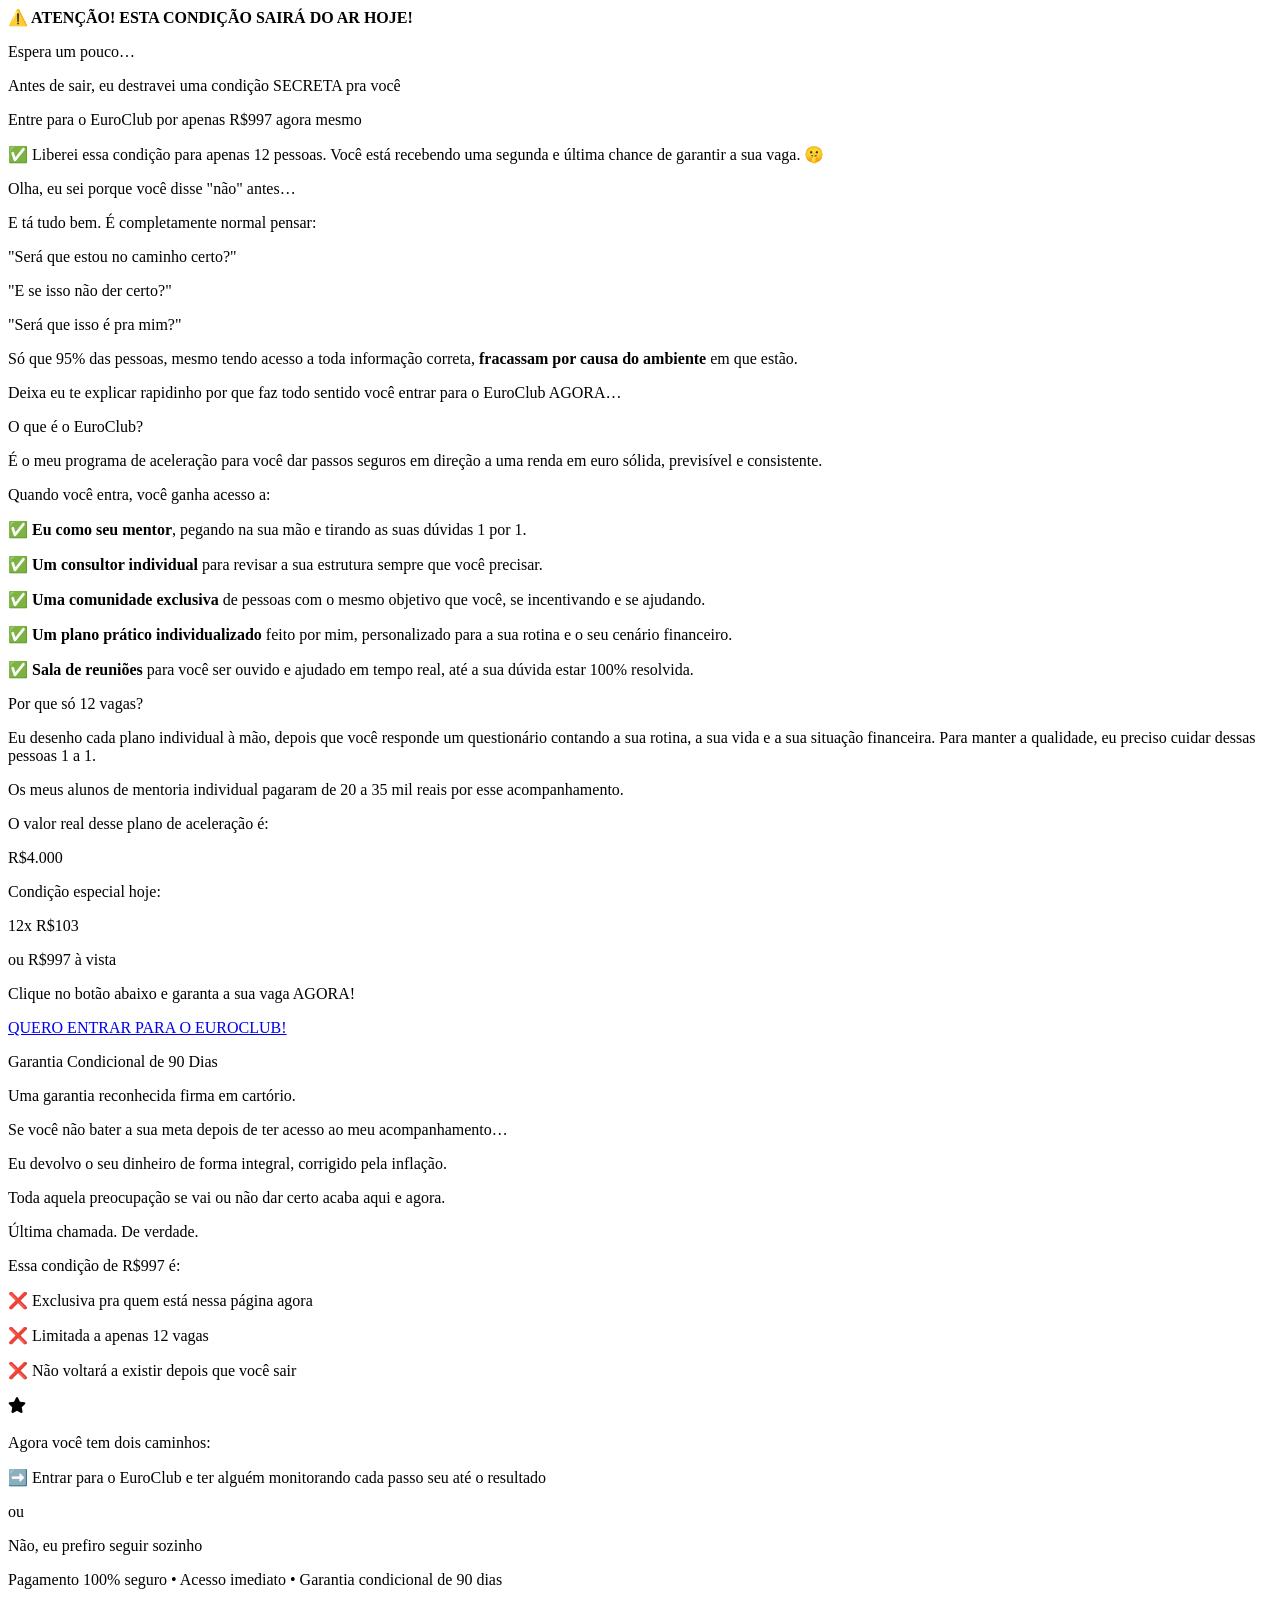
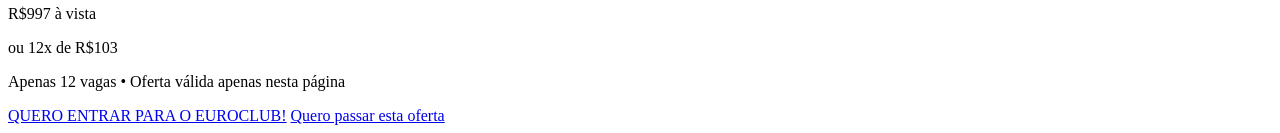
==== downsell-euroclub/index.html @ a7b3fa37 "Add downsell EuroClub landing page Initial commit of the downsell EuroClub landing page with trackin" ====
<!DOCTYPE html>
<html lang="pt-BR">
<head>
<meta charset="UTF-8">
<meta name="viewport" content="width=device-width, initial-scale=1.0, viewport-fit=cover">
<title>Downsell EuroClub – Rian Medeiros</title>
<meta name="robots" content="noindex, nofollow">

<link rel="preconnect" href="https://fonts.googleapis.com">
<link rel="preconnect" href="https://fonts.gstatic.com" crossorigin>
<link rel="stylesheet" href="https://fonts.googleapis.com/css2?family=Montserrat:wght@500;600;700&family=Oswald:wght@400;500&family=Roboto+Flex:wght@400&display=swap">

<link rel="stylesheet" href="css/styles.css">

<!-- VK Digital Pixel Code -->

<script>
!function(w,d,c,u){
  (w.vkPixelSales=w.vkPixelSales||{_q:[]})._q.push(['init',c]);
  (w.vkPageViewPixel=w.vkPageViewPixel||{_q:[]})._q.push(['init',c,'page_view']);
  ['https://cf.vkdigital.com.br/sales_pixel.js?v=56','https://cf.vkdigital.com.br/event_pageview.js'].forEach(function(src,i){
    var s=d.createElement('script');
    s.src=src;
    s.async=1;
    if(i===0) {
      s.setAttribute('data-no-xcod-url','');
    }
    d.head.appendChild(s);
  });
}(window,document,'pC5X2pPIayW44SBvenfb');
</script>

<script async="true">
  (function(w, d, s, u) {
    w.vkPixel = w.vkPixel || { _q: [] };
    w.vkPixel._q.push(['init', 'pC5X2pPIayW44SBvenfb']);
    var js = d.createElement(s);
    js.src = u;
    js.async = true;
    d.head.appendChild(js);
  })(window, document, 'script', 'https://cf.vkdigital.com.br/pixel.js?v=55');
  </script>

<!-- End VK Digital Pixel Code -->

<!-- Meta Pixel Code -->
<script>
!function(f,b,e,v,n,t,s)
{if(f.fbq)return;n=f.fbq=function(){n.callMethod?
n.callMethod.apply(n,arguments):n.queue.push(arguments)};
if(!f._fbq)f._fbq=n;n.push=n;n.loaded=!0;n.version='2.0';
n.queue=[];t=b.createElement(e);t.async=!0;
t.src=v;s=b.getElementsByTagName(e)[0];
s.parentNode.insertBefore(t,s)}(window, document,'script',
'https://connect.facebook.net/en_US/fbevents.js');
fbq('init', '912832049984658');
fbq('track', 'PageView');
</script>
<noscript><img height="1" width="1" style="display:none"
src="https://www.facebook.com/tr?id=912832049984658&ev=PageView&noscript=1"
/></noscript>
<!-- End Meta Pixel Code -->

<!-- Meta Pixel Code -->
<script>
!function(f,b,e,v,n,t,s)
{if(f.fbq)return;n=f.fbq=function(){n.callMethod?
n.callMethod.apply(n,arguments):n.queue.push(arguments)};
if(!f._fbq)f._fbq=n;n.push=n;n.loaded=!0;n.version='2.0';
n.queue=[];t=b.createElement(e);t.async=!0;
t.src=v;s=b.getElementsByTagName(e)[0];
s.parentNode.insertBefore(t,s)}(window, document,'script',
'https://connect.facebook.net/en_US/fbevents.js');
fbq('init', '1384247650318636');
fbq('track', 'PageView');
</script>
<noscript><img height="1" width="1" style="display:none"
src="https://www.facebook.com/tr?id=1384247650318636&ev=PageView&noscript=1"
/></noscript>
<!-- End Meta Pixel Code -->

</head>
<body>

<!-- Faixa vermelha -->
<div class="aviso-topo">
	<strong>⚠️ ATENÇÃO! ESTA CONDIÇÃO SAIRÁ DO AR HOJE!</strong>
</div>

<!-- Hero -->
<section class="hero">
	<div class="hero-inner">
		<p class="hero-linha1">Espera um pouco…</p>
		<p class="hero-linha2"><span class="cor-verde">Antes de sair,</span> eu destravei uma condição <span class="cor-laranja destaque-grande">SECRETA</span> pra você</p>
		<p class="hero-linha3">Entre para o <span class="cor-verde">EuroClub</span> por <span class="sublinhado cor-laranja">apenas R$997</span> agora mesmo</p>

		<div class="box-verde">
			<p>✅ Liberei essa condição para apenas 12 pessoas. Você está recebendo uma segunda e última chance de garantir a sua vaga. 🤫</p>
		</div>
	</div>
</section>

<!-- Conteúdo principal -->
<section class="conteudo">

	<p class="titulo-md">Olha, eu sei porque você disse "não" antes…</p>
	<p class="subtitulo-md">E tá tudo bem. É completamente normal pensar:</p>
	<p class="frase-cinza">"Será que estou no caminho certo?"</p>
	<p class="frase-cinza">"E se isso não der certo?"</p>
	<p class="frase-cinza mb-16">"Será que isso é pra mim?"</p>
	<p class="texto-md texto-inicio">Só que 95% das pessoas, mesmo tendo acesso a toda informação correta, <strong class="cor-laranja">fracassam por causa do ambiente</strong> em que estão.</p>
	<p class="texto-corpo mb-60">Deixa eu te explicar rapidinho por que faz todo sentido você entrar para o EuroClub AGORA…</p>
	<p class="titulo-md">O que é o EuroClub?</p>

	<div class="lista-checks">
		<p class="check-item texto-inicio">É o meu programa de aceleração para você dar passos seguros em direção a uma renda em euro sólida, previsível e consistente.</p>
		<p class="check-item texto-inicio">Quando você entra, você ganha acesso a:</p>
		<p class="check-item">✅ <strong>Eu como seu mentor</strong>, pegando na sua mão e tirando as suas dúvidas 1 por 1.</p>
		<p class="check-item">✅ <strong>Um consultor individual</strong> para revisar a sua estrutura sempre que você precisar.</p>
		<p class="check-item">✅ <strong>Uma comunidade exclusiva</strong> de pessoas com o mesmo objetivo que você, se incentivando e se ajudando.</p>
		<p class="check-item">✅ <strong>Um plano prático individualizado</strong> feito por mim, personalizado para a sua rotina e o seu cenário financeiro.</p>
		<p class="check-item mb-48">✅ <strong>Sala de reuniões</strong> para você ser ouvido e ajudado em tempo real, até a sua dúvida estar 100% resolvida.</p>
	</div>

	<div class="box-cinza">
		<p class="texto-inicio texto-bold-md">Por que só 12 vagas?</p>
		<p class="texto-inicio">Eu desenho cada plano individual à mão, depois que você responde um questionário contando a sua rotina, a sua vida e a sua situação financeira. Para manter a qualidade, eu preciso cuidar dessas pessoas 1 a 1.</p>
		<p class="texto-inicio texto-bold-md">Os meus alunos de mentoria individual pagaram de 20 a 35 mil reais por esse acompanhamento.</p>
	</div>

	<div class="box-laranja">
		<p class="texto-inicio">O valor real desse plano de aceleração é:</p>
		<p class="preco-riscado">R$4.000</p>

		<span class="pill-laranja">Condição especial hoje:</span>

		<p class="preco-grande">12x R$103</p>
		<p class="preco-avista">ou R$997 à vista</p>
		<p class="texto-inicio">Clique no botão abaixo e garanta a sua vaga AGORA!</p>

		<a class="btn-verde btn-grande" href="https://pay.hub.la/89L3O5Eqq6WzHc2zW8ib">QUERO ENTRAR PARA O EUROCLUB!</a>
	</div>

	<p class="titulo-md uppercase sublinhado">Garantia Condicional de 90 Dias</p>
	<p class="texto-md">Uma garantia reconhecida firma em cartório.</p>
	<p class="texto-md">Se você não bater a sua meta depois de ter acesso ao meu acompanhamento…</p>
	<p class="texto-md cor-verde sublinhado">Eu devolvo o seu dinheiro de forma integral, corrigido pela inflação.</p>
	<p class="texto-md sublinhado mb-60">Toda aquela preocupação se vai ou não dar certo acaba aqui e agora.</p>

	<div class="box-final">
		<p class="titulo-grande">Última chamada. De verdade.</p>
		<p class="subtitulo-md">Essa condição de R$997 é:</p>
		<p class="texto-md">❌ Exclusiva pra quem está nessa página agora</p>
		<p class="texto-md">❌ Limitada a apenas 12 vagas</p>
		<p class="texto-md mb-32">❌ Não voltará a existir depois que você sair</p>

		<div class="divisor">
			<svg viewBox="0 0 576 512" width="18" height="18"><path fill="#000" d="M259.3 17.8L194 150.2 47.9 171.5c-26.2 3.8-36.7 36.1-17.7 54.6l105.7 103-25 145.5c-4.5 26.3 23.2 46 46.4 33.7L288 439.6l130.7 68.7c23.2 12.2 50.9-7.4 46.4-33.7l-25-145.5 105.7-103c19-18.5 8.5-50.8-17.7-54.6L382 150.2 316.7 17.8c-11.7-23.6-45.6-23.9-57.4 0z"></path></svg>
		</div>

		<p class="subtitulo-md">Agora você tem dois caminhos:</p>
		<p class="texto-md">➡️ Entrar para o EuroClub e ter alguém monitorando cada passo seu até o resultado</p>
		<p class="texto-pequeno-cinza">ou</p>
		<p class="texto-md-final">Não, eu prefiro seguir sozinho</p>
	</div>

	<p class="texto-pequeno sublinhado">Pagamento 100% seguro • Acesso imediato • Garantia condicional de 90 dias</p>
	<p class="preco-final-verde">R$997 à vista</p>
	<p class="preco-final sublinhado">ou 12x de R$103</p>
	<p class="texto-minimo sublinhado">Apenas 12 vagas • Oferta válida apenas nesta página</p>

	<a class="btn-verde" href="https://pay.hub.la/89L3O5Eqq6WzHc2zW8ib">QUERO ENTRAR PARA O EUROCLUB!</a>
	<a class="btn-vermelho" href="https://workshopeuro.vercel.app/">Quero passar esta oferta</a>

</section>

<!-- Scripts de tracking — carregados por último e de forma assíncrona -->
<script>
window.thPixelId = "e3brREwfEy6tCVzOpsbV";
var thp = document.createElement("script");
thp.async = true;
thp.defer = true;
thp.src = "https://cdn.trackhunter.com.br/pixel.js";
document.head.appendChild(thp);
</script>

<script>
(function (c, l, a, r, i, t, y) {
	c[a] = c[a] || function () { (c[a].q = c[a].q || []).push(arguments); };
	t = l.createElement(r); t.async = 1;
	t.src = "https://www.clarity.ms/tag/" + i + "?ref=wordpress";
	y = l.getElementsByTagName(r)[0]; y.parentNode.insertBefore(t, y);
})(window, document, "clarity", "script", "wwsd7vl9lj");
</script>

<script>
!(function (t, r, a, c, k, i, n, g) {
	a = "mtrt"; c = "script"; k = window; i = document; n = new URL(location); g = n.searchParams;
	if (k[a]) return;
	t = "/" + a + "tag.js?id=" + (g.get(a + "id") || t);
	n.host = "sst." + n.host.replace(/^w{3}\./i, "");
	[g.get(a + "url") || n.origin].concat(r).reduce(function (w, x) {
		return w.catch(x ? new Promise(function (y, z) {
			n = i.createElement(c); n.src = x + t; n.async = !0; n.onload = y; n.onerror = z;
			g = i.getElementsByTagName(c)[0]; g.parentNode.insertBefore(n, g);
		}) : Promise.reject());
	}, Promise.reject());
	a = k[a] = function () { a.track ? a.track.apply(a, arguments) : a.queue.push(arguments); };
	a.ver = 1; a.queue = []; k.metrito || (k.metrito = a);
})("MTC-C3X8NJKK", ["https://api.metrito.com/v2"]);
</script>

<script>
!function (f, b, e, v, n, t, s) {
	if (f.fbq) return;
	n = f.fbq = function () { n.callMethod ? n.callMethod.apply(n, arguments) : n.queue.push(arguments); };
	if (!f._fbq) f._fbq = n;
	n.push = n; n.loaded = !0; n.version = '2.0'; n.queue = [];
	t = b.createElement(e); t.async = !0; t.src = v;
	s = b.getElementsByTagName(e)[0]; s.parentNode.insertBefore(t, s);
}(window, document, 'script', 'https://connect.facebook.net/en_US/fbevents.js');
fbq('init', '912832049984658');
fbq('track', 'PageView');
</script>
<noscript><img height="1" width="1" style="display:none" src="https://www.facebook.com/tr?id=912832049984658&ev=PageView&noscript=1"></noscript>

</body>
</html>
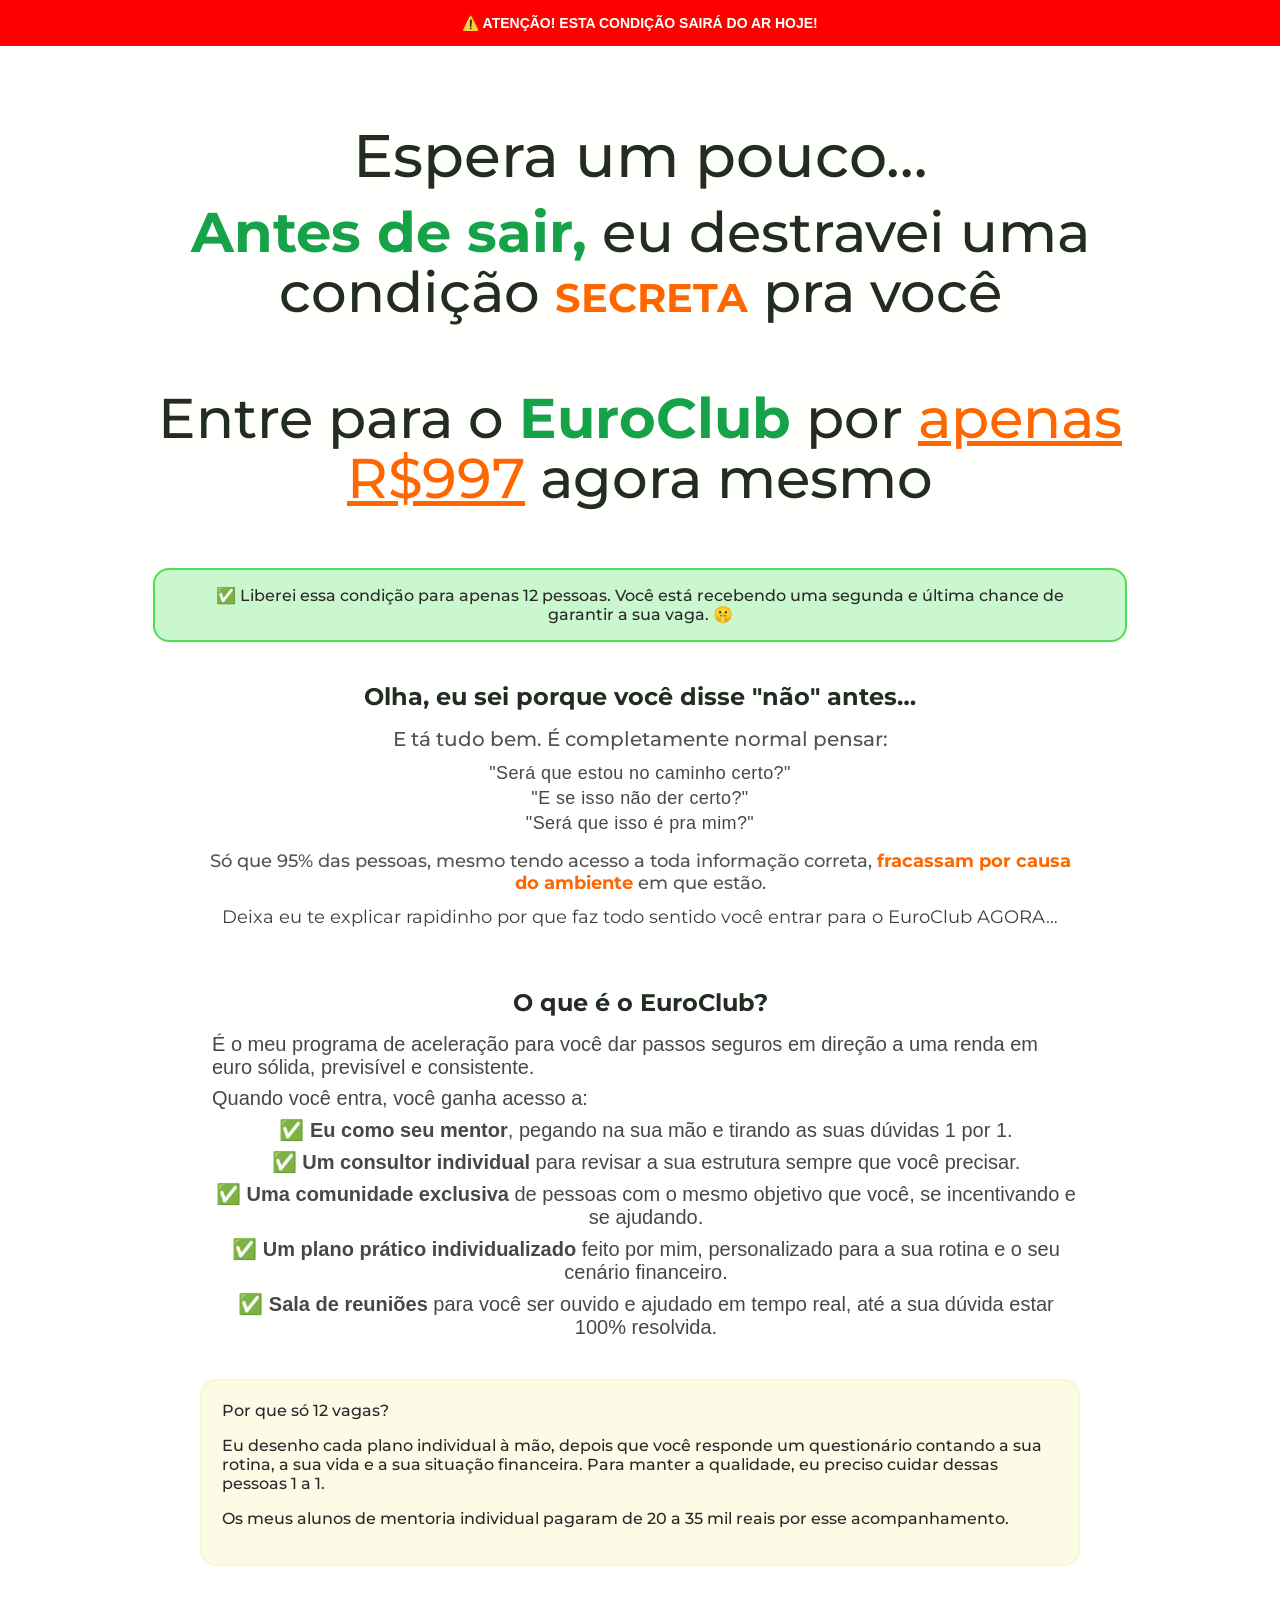
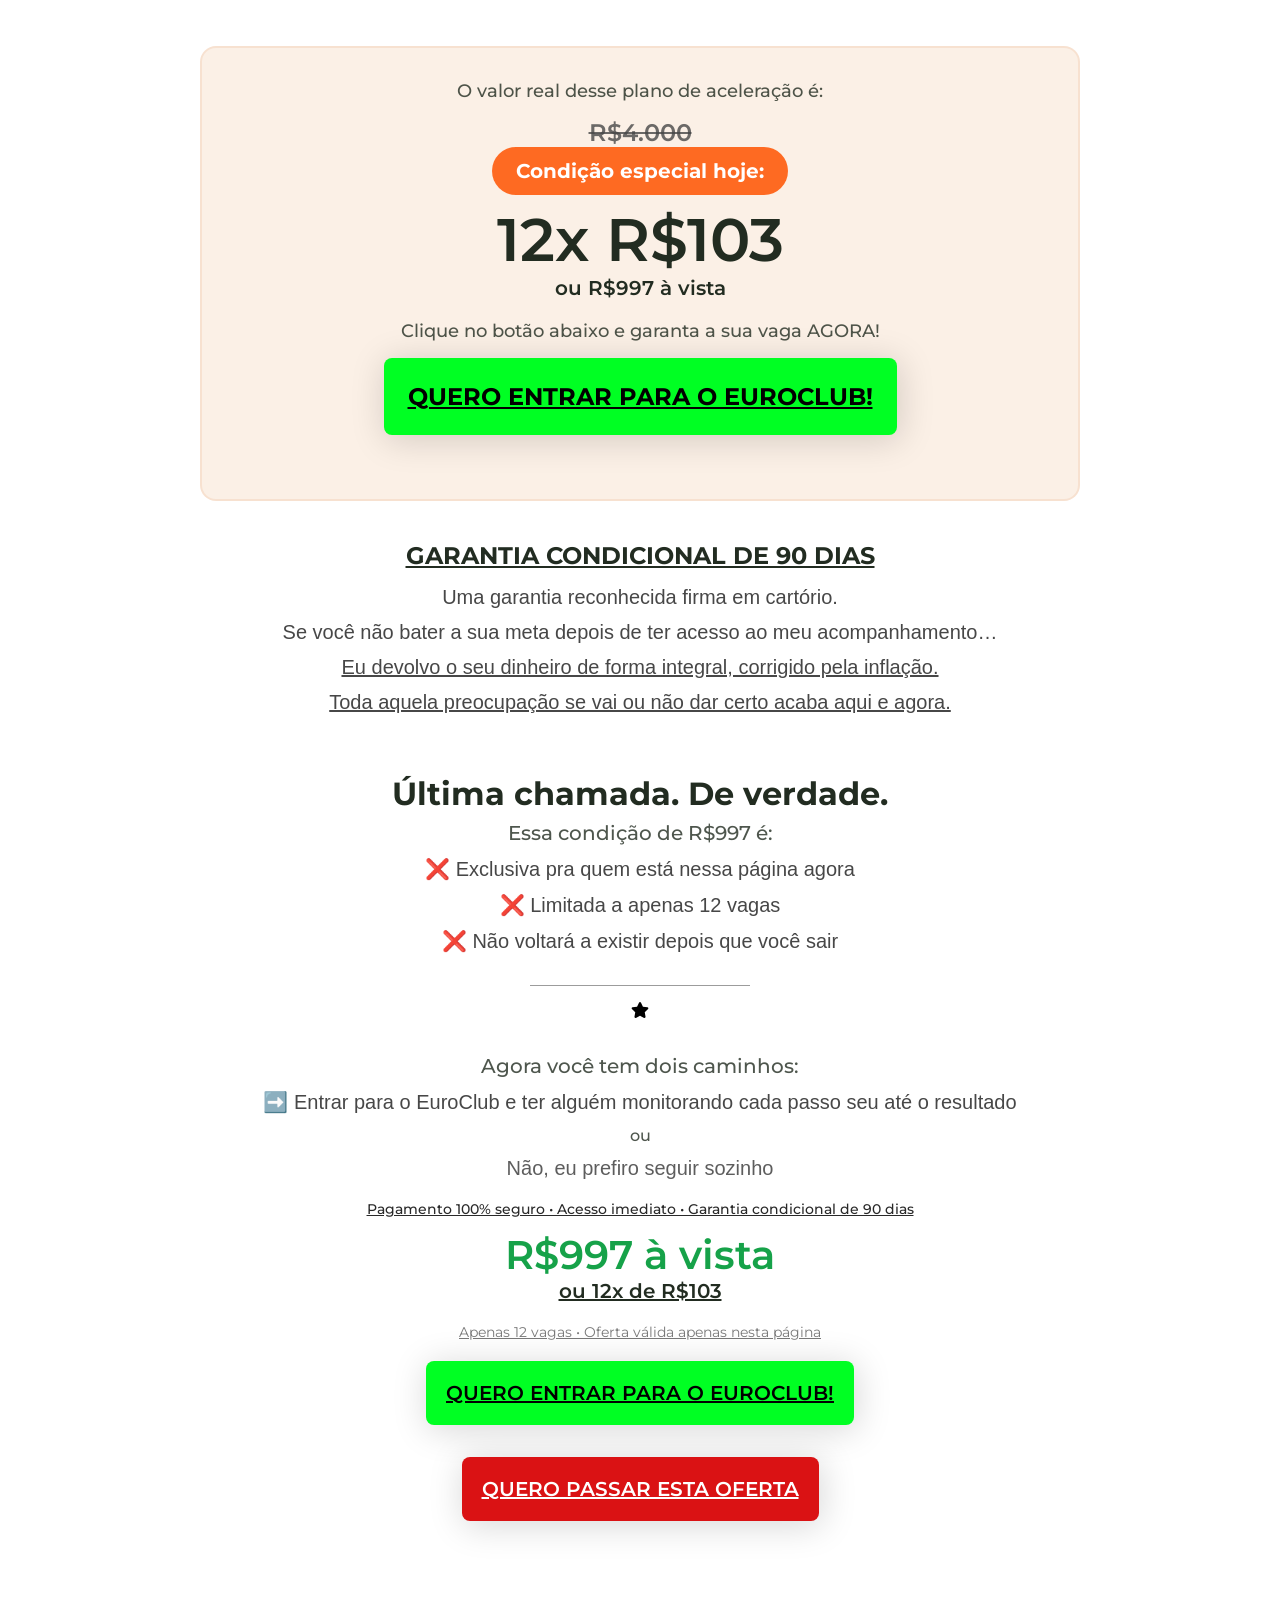
==== commit c2a0936c: "Update Euroclub link in index.html" ====
--- a/downsell-euroclub/index.html
+++ b/downsell-euroclub/index.html
@@ -138,7 +138,7 @@
 		<p class="preco-avista">ou R$997 à vista</p>
 		<p class="texto-inicio">Clique no botão abaixo e garanta a sua vaga AGORA!</p>
 
-		<a class="btn-verde btn-grande" href="https://pay.hub.la/89L3O5Eqq6WzHc2zW8ib">QUERO ENTRAR PARA O EUROCLUB!</a>
+		<a class="btn-verde btn-grande" href="https://pay.hub.la/Ai8WXNrsnN0iOmfXsXPE/upsell">QUERO ENTRAR PARA O EUROCLUB!</a>
 	</div>
 
 	<p class="titulo-md uppercase sublinhado">Garantia Condicional de 90 Dias</p>
@@ -169,7 +169,7 @@
 	<p class="preco-final sublinhado">ou 12x de R$103</p>
 	<p class="texto-minimo sublinhado">Apenas 12 vagas • Oferta válida apenas nesta página</p>
 
-	<a class="btn-verde" href="https://pay.hub.la/89L3O5Eqq6WzHc2zW8ib">QUERO ENTRAR PARA O EUROCLUB!</a>
+	<a class="btn-verde" href="https://pay.hub.la/Ai8WXNrsnN0iOmfXsXPE/upsell">QUERO ENTRAR PARA O EUROCLUB!</a>
 	<a class="btn-vermelho" href="https://workshopeuro.vercel.app/">Quero passar esta oferta</a>
 
 </section>
--- a/downsell-euroclub/css/styles.css
+++ b/downsell-euroclub/css/styles.css
@@ -0,0 +1,352 @@
+*, *::before, *::after { box-sizing: border-box; }
+html, body { margin: 0; padding: 0; }
+body {
+	font-family: "Montserrat", sans-serif;
+	-webkit-font-smoothing: antialiased;
+}
+p { margin: 0 0 16px 0; }
+strong { font-weight: 700; }
+
+/* Faixa vermelha do topo */
+.aviso-topo {
+	background-color: #FF0000;
+	padding: 16px 20px;
+	text-align: center;
+	font-family: "Roboto Flex", sans-serif;
+	font-weight: 400;
+	text-transform: uppercase;
+	line-height: 14px;
+	color: #FFFFFF;
+	font-size: 14px;
+}
+
+/* Hero */
+.hero {
+	background-color: #FFFFFE;
+	padding: 80px 20px 0 20px;
+}
+.hero-inner {
+	max-width: 974px;
+	margin: 0 auto;
+	text-align: center;
+}
+.hero-linha1 {
+	font-size: 60px;
+	font-weight: 500;
+	line-height: 1;
+	color: #222C21;
+	margin-bottom: 16px;
+}
+.hero-linha2, .hero-linha3 {
+	font-size: 56px;
+	font-weight: 500;
+	line-height: 60px;
+	color: #222C21;
+	margin-bottom: 60px;
+}
+.cor-verde { color: #16a249; font-weight: 700; }
+.cor-laranja { color: #ff6600; }
+.destaque-grande { font-size: 40px; font-weight: 700; }
+.sublinhado { text-decoration: underline; }
+
+.box-verde {
+	display: inline-flex;
+	align-items: center;
+	border: 2px solid #4FDF52;
+	border-radius: 16px;
+	background-color: #31DD3E40;
+	padding: 16px 32px;
+	margin-bottom: 40px;
+	max-width: 100%;
+}
+.box-verde p {
+	font-family: "Montserrat", sans-serif;
+	font-weight: 500;
+	color: #292929;
+	margin: 0;
+	text-align: center;
+}
+
+/* Conteúdo principal */
+.conteudo {
+	max-width: 920px;
+	margin: 0 auto;
+	padding: 0 20px 60px 20px;
+}
+.conteudo > p, .conteudo > div { text-align: center; }
+
+.titulo-md {
+	font-family: "Montserrat", sans-serif;
+	font-size: 24px;
+	font-weight: 700;
+	color: #222C21;
+	margin-bottom: 16px;
+}
+.titulo-grande {
+	font-family: "Montserrat", sans-serif;
+	font-size: 32px;
+	font-weight: 700;
+	color: #222C21;
+	margin-bottom: 8px;
+}
+.subtitulo-md {
+	font-family: "Montserrat", sans-serif;
+	font-size: 20px;
+	font-weight: 500;
+	color: #222C21CC;
+	margin-bottom: 12px;
+}
+.frase-cinza {
+	font-family: "Oswald", sans-serif;
+	font-size: 18px;
+	font-weight: 400;
+	letter-spacing: 0.4px;
+	color: #474747;
+	margin-bottom: 4px;
+}
+.texto-md {
+	font-family: "Oswald", sans-serif;
+	font-size: 20px;
+	font-weight: 400;
+	color: #474747;
+	margin-bottom: 12px;
+}
+.texto-md-final {
+	font-family: "Oswald", sans-serif;
+	font-size: 20px;
+	font-weight: 500;
+	color: #474747E0;
+	margin-bottom: 20px;
+}
+.texto-corpo {
+	font-family: "Montserrat", sans-serif;
+	font-size: 18px;
+	font-weight: 400;
+	color: #222C21E6;
+}
+.texto-inicio {
+	text-align: start;
+	font-family: "Montserrat", sans-serif;
+	font-size: 18px;
+	font-weight: 500;
+	color: #222C21CC;
+}
+.uppercase { text-transform: uppercase; }
+.mb-16 { margin-bottom: 16px; }
+.mb-28 { margin-bottom: 28px; }
+.mb-32 { margin-bottom: 32px; }
+.mb-48 { margin-bottom: 48px; }
+.mb-60 { margin-bottom: 60px; }
+
+/* Listas de check (✅) */
+.lista-checks {
+	text-align: left;
+	padding-left: 12px;
+	margin-bottom: 40px;
+}
+.check-item {
+	font-family: "Oswald", sans-serif;
+	font-size: 20px;
+	font-weight: 400;
+	color: #474747;
+	margin-bottom: 8px;
+}
+.lista-checks .btn-verde { margin-top: 12px; }
+
+/* Box cinza/amarelo (exemplo real) */
+.box-cinza {
+	border: 2px solid #DEDF4F24;
+	border-radius: 16px;
+	background-color: #DDD9311F;
+	padding: 20px;
+	margin-bottom: 80px;
+	text-align: left;
+}
+.box-cinza p {
+	font-family: "Montserrat", sans-serif;
+	font-weight: 500;
+	color: #292929;
+	font-size: 16px;
+}
+.texto-bold-md { font-weight: 700; font-size: 18px; }
+
+/* Box laranja (oferta) */
+.box-laranja {
+	border: 2px solid #DF894F24;
+	border-radius: 16px;
+	background-color: #DD80311F;
+	padding: 32px;
+	margin-bottom: 40px;
+	text-align: left;
+}
+.preco-riscado {
+	font-family: "Montserrat", sans-serif;
+	font-size: 24px;
+	font-weight: 600;
+	color: #474747CC;
+	text-decoration: line-through;
+	margin-bottom: 0;
+}
+.preco-riscado-menor {
+	font-family: "Montserrat", sans-serif;
+	font-size: 18px;
+	font-weight: 700;
+	color: #474747CC;
+	text-decoration: line-through;
+	margin-bottom: 20px;
+}
+.pill-laranja {
+	display: inline-flex;
+	align-items: center;
+	justify-content: center;
+	background-color: #FF5807E0;
+	border-radius: 99px;
+	padding: 12px 24px;
+	margin-bottom: 8px;
+	font-family: "Montserrat", sans-serif;
+	font-size: 20px;
+	font-weight: 700;
+	color: #FFFFFF;
+}
+.preco-grande {
+	text-align: center;
+	font-family: "Montserrat", sans-serif;
+	font-size: 60px;
+	font-weight: 600;
+	color: #222C21;
+	margin-bottom: 0;
+}
+.preco-avista {
+	text-align: center;
+	font-family: "Montserrat", sans-serif;
+	font-size: 20px;
+	font-weight: 600;
+	color: #222C21;
+	margin-bottom: 20px;
+}
+.box-laranja .texto-inicio { text-align: center; }
+.texto-pequeno {
+	font-family: "Montserrat", sans-serif;
+	font-size: 14px;
+	font-weight: 500;
+	color: #292929;
+	text-align: center;
+	margin-bottom: 12px;
+}
+.texto-medio {
+	font-family: "Montserrat", sans-serif;
+	font-size: 19px;
+	font-weight: 500;
+	text-align: center;
+	margin-bottom: 0;
+}
+
+/* Botões */
+.btn-verde {
+	display: block;
+	width: fit-content;
+	max-width: 100%;
+	margin: 0 auto 32px auto;
+	background-color: #00FF23;
+	font-family: "Montserrat", sans-serif;
+	font-size: 20px;
+	font-weight: 600;
+	color: #000000;
+	text-align: center;
+	box-shadow: 2px 4px 34px 2px rgba(0, 0, 0, 0.15);
+	border-radius: 8px;
+	padding: 20px;
+}
+.btn-grande {
+	font-size: 24px;
+	font-weight: 700;
+	padding: 24px;
+}
+.btn-vermelho {
+	display: block;
+	width: fit-content;
+	max-width: 100%;
+	margin: 0 auto 32px auto;
+	background-color: #DA1214;
+	font-family: "Montserrat", sans-serif;
+	font-size: 20px;
+	font-weight: 600;
+	text-transform: uppercase;
+	color: #FFFFFF;
+	text-align: center;
+	box-shadow: 2px 4px 34px 2px rgba(0, 0, 0, 0.15);
+	border-radius: 8px;
+	padding: 20px;
+}
+
+/* Divisor com estrela */
+.divisor {
+	display: flex;
+	justify-content: center;
+	align-items: center;
+	width: 220px;
+	margin: 0 auto 20px auto;
+	padding: 15px 0;
+	border-top: 1px solid #00000063;
+}
+
+/* Box final */
+.box-final { text-align: center; }
+.texto-pequeno-cinza {
+	font-family: "Montserrat", sans-serif;
+	font-size: 16px;
+	font-weight: 500;
+	color: #222C21CC;
+	margin-bottom: 12px;
+}
+.preco-final-verde {
+	font-family: "Montserrat", sans-serif;
+	font-size: 40px;
+	font-weight: 600;
+	color: #16A249;
+	margin-bottom: 0;
+}
+.preco-final {
+	font-family: "Montserrat", sans-serif;
+	font-size: 20px;
+	font-weight: 600;
+	color: #222C21;
+	margin-bottom: 20px;
+}
+.texto-minimo {
+	font-family: "Montserrat", sans-serif;
+	font-size: 14px;
+	font-weight: 400;
+	color: #00000087;
+	margin-bottom: 20px;
+}
+
+/* Mobile */
+@media (max-width: 767px) {
+	.aviso-topo { font-size: 12px; }
+	.hero { padding: 32px 16px; }
+	.hero-linha1 { font-size: 32px; }
+	.hero-linha2 { font-size: 28px; line-height: 36px; margin-bottom: 12px; }
+	.hero-linha3 { font-size: 20px; line-height: 24px; margin-bottom: 20px; }
+	.box-verde { padding: 12px; }
+
+	.conteudo { padding: 0 16px 40px 16px; }
+	.titulo-md { font-size: 20px; }
+	.subtitulo-md { font-size: 16px; }
+	.texto-inicio { text-align: center; font-size: 16px; }
+	.texto-corpo { font-size: 14px; margin-bottom: 32px; }
+
+	.lista-checks { text-align: center; padding-left: 0; }
+	.check-item { font-size: 16px; }
+
+	.box-cinza { text-align: center; margin-bottom: 40px; }
+	.box-cinza p { font-size: 16px; }
+
+	.box-laranja { padding: 20px 16px; text-align: center; }
+	.preco-grande { font-size: 54px; }
+	.pill-laranja { font-size: 14px; }
+
+	.btn-verde, .btn-vermelho { width: 100%; }
+	.btn-grande { font-size: 18px; padding: 16px; }
+	.btn-vermelho { font-size: 14px; }
+}
